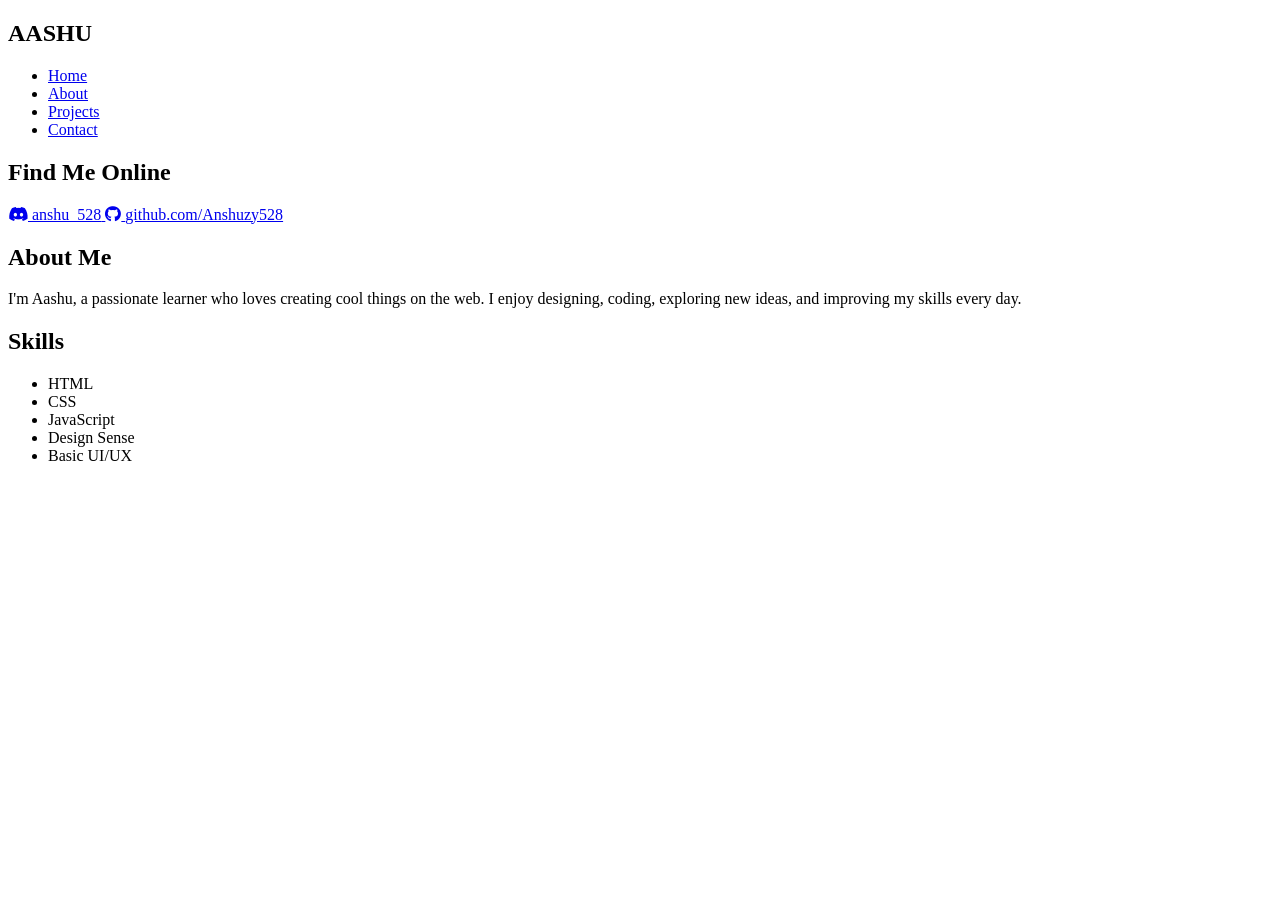
==== about.html @ 52915b21 "Add files via upload" ====
<!DOCTYPE html>
<html lang="en">
<head>
    <link rel="stylesheet" href="https://cdnjs.cloudflare.com/ajax/libs/font-awesome/6.5.0/css/all.min.css">

    <meta charset="UTF-8">
    <title>About Me | Aashu</title>
    <link rel="stylesheet" href="css/style.css">
</head>
<body data-color="purple">

    <nav>
        <h2 class="logo">AASHU</h2>
        <ul>
            <li><a href="index.html">Home</a></li>
            <li><a class="active" href="about.html">About</a></li>
            <li><a href="projects.html">Projects</a></li>
            <li><a href="contact.html">Contact</a></li>
        </ul>
    </nav>

    <section class="content">
        <div class="social-box reveal">
    <h2>Find Me Online</h2>

    <div class="social-links">
        <a href="https://discord.com/users/anshu_528" class="social discord">
            <i class="fab fa-discord"></i>
            <span>anshu_528</span>
        </a>

        <a href="https://github.com/Anshuzy528" class="social github">
            <i class="fab fa-github"></i>
            <span>github.com/Anshuzy528</span>
        </a>
    </div>
</div>

        <h1>About Me</h1>
        <p>
            I'm Aashu, a passionate learner who loves creating cool things on the web.
            I enjoy designing, coding, exploring new ideas, and improving my skills every day.
        </p>

        <h2 class="sub-title">Skills</h2>
        <ul class="skills">
            <li>HTML</li>
            <li>CSS</li>
            <li>JavaScript</li>
            <li>Design Sense</li>
            <li>Basic UI/UX</li>
        </ul>
    </section>

    <script src="js/main.js"></script>
</body>
</html>
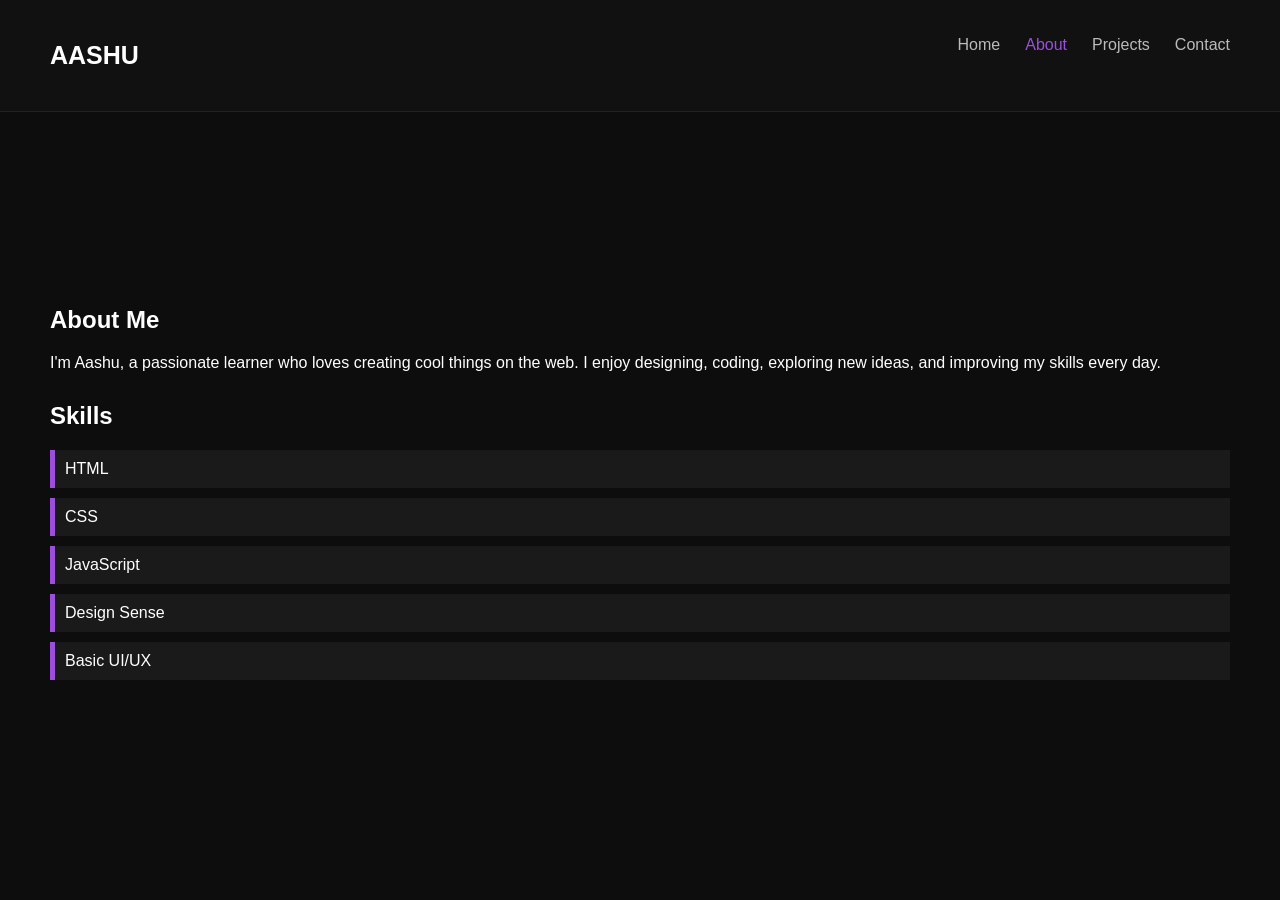
==== commit 9d1c1219: "Update about.html" ====
--- a/about.html
+++ b/about.html
@@ -5,7 +5,7 @@
 
     <meta charset="UTF-8">
     <title>About Me | Aashu</title>
-    <link rel="stylesheet" href="css/style.css">
+    <link rel="stylesheet" href="style.css">
 </head>
 <body data-color="purple">
 
@@ -55,3 +55,4 @@
     <script src="js/main.js"></script>
 </body>
 </html>
+
--- a/style.css
+++ b/style.css
@@ -0,0 +1,229 @@
+/* BASIC STYLING */
+body {
+    margin: 0;
+    padding: 0;
+    background: #0d0d0d;
+    color: white;
+    font-family: 'Poppins', sans-serif;
+}
+
+/* NAVBAR */
+nav {
+    display: flex;
+    justify-content: space-between;
+    padding: 20px 50px;
+    background: #111;
+    border-bottom: 1px solid #222;
+}
+
+nav .logo {
+    font-size: 25px;
+    font-weight: 600;
+}
+
+nav ul {
+    list-style: none;
+    display: flex;
+    gap: 25px;
+}
+
+nav ul li a {
+    text-decoration: none;
+    color: #bbb;
+    font-size: 16px;
+    transition: 0.3s;
+}
+
+nav ul li a:hover,
+nav ul li a.active {
+    color: var(--accent);
+}
+
+/* HERO SECTION */
+.hero {
+    height: 80vh;
+    display: flex;
+    flex-direction: column;
+    justify-content: center;
+    padding-left: 50px;
+}
+
+.hero h1 {
+    font-size: 60px;
+}
+
+.hero h1 span {
+    color: var(--accent);
+}
+
+.hero p {
+    margin: 10px 0 30px;
+    font-size: 20px;
+}
+
+.btn {
+    padding: 10px 25px;
+    background: var(--accent);
+    color: #000;
+    border-radius: 6px;
+    text-decoration: none;
+    font-weight: 600;
+    transition: 0.3s;
+}
+
+.btn:hover {
+    box-shadow: 0 0 15px var(--accent);
+}
+
+/* CONTENT PAGES */
+.content {
+    padding: 50px;
+}
+
+.sub-title {
+    margin-top: 30px;
+}
+
+/* SKILLS */
+.skills {
+    list-style: none;
+    padding-left: 0;
+}
+
+.skills li {
+    background: #1a1a1a;
+    padding: 10px;
+    margin: 10px 0;
+    border-left: 5px solid var(--accent);
+}
+
+/* PROJECT CARDS */
+.project-grid {
+    display: grid;
+    grid-template-columns: repeat(3, 1fr);
+    gap: 25px;
+    margin-top: 30px;
+}
+
+.card {
+    background: #1a1a1a;
+    padding: 25px;
+    border-radius: 10px;
+    border: 1px solid #222;
+    transition: 0.3s;
+}
+
+.card:hover {
+    border-color: var(--accent);
+    box-shadow: 0 0 20px var(--accent);
+}
+
+/* CONTACT FORM */
+.contact-form {
+    display: flex;
+    flex-direction: column;
+    gap: 15px;
+    max-width: 400px;
+}
+
+.contact-form input,
+.contact-form textarea {
+    padding: 12px;
+    border: none;
+    border-radius: 6px;
+    background: #1a1a1a;
+    color: white;
+}
+
+/* ACCENT COLORS */
+body[data-color="blue"] { --accent: #00aaff; }
+body[data-color="purple"] { --accent: #9d4edd; }
+body[data-color="green"] { --accent: #00ff88; }
+body[data-color="red"] { --accent: #ff5e5e; }
+
+/* SOCIAL LINKS */
+.social-box {
+    margin-top: 40px;
+}
+
+.social-box h2 {
+    margin-bottom: 15px;
+}
+
+.social-links {
+    display: flex;
+    gap: 20px;
+    flex-wrap: wrap;
+}
+
+.social {
+    background: #1a1a1a;
+    padding: 12px 20px;
+    border-radius: 8px;
+    color: white;
+    text-decoration: none;
+    display: flex;
+    align-items: center;
+    gap: 10px;
+    font-size: 16px;
+    transition: 0.3s;
+}
+
+.discord {
+    border-left: 4px solid #9d4edd;
+}
+.github {
+    border-left: 4px solid #00ff88;
+}
+
+.social:hover {
+    box-shadow: 0 0 10px var(--accent);
+}
+
+/* SCROLL REVEAL */
+.reveal {
+    opacity: 0;
+    transform: translateY(40px);
+    transition: 0.6s ease-out;
+}
+
+.reveal.active {
+    opacity: 1;
+    transform: translateY(0);
+}
+
+/* RESPONSIVE DESIGN */
+@media (max-width: 768px) {
+
+    nav {
+        flex-direction: column;
+        text-align: center;
+        gap: 10px;
+    }
+
+    .hero {
+        padding: 30px;
+        text-align: center;
+    }
+
+    .hero h1 {
+        font-size: 40px;
+    }
+
+    .project-grid {
+        grid-template-columns: 1fr;
+    }
+
+    .skills li {
+        font-size: 15px;
+    }
+
+    .contact-form {
+        width: 100%;
+    }
+
+    .social-links {
+        flex-direction: column;
+    }
+}
+
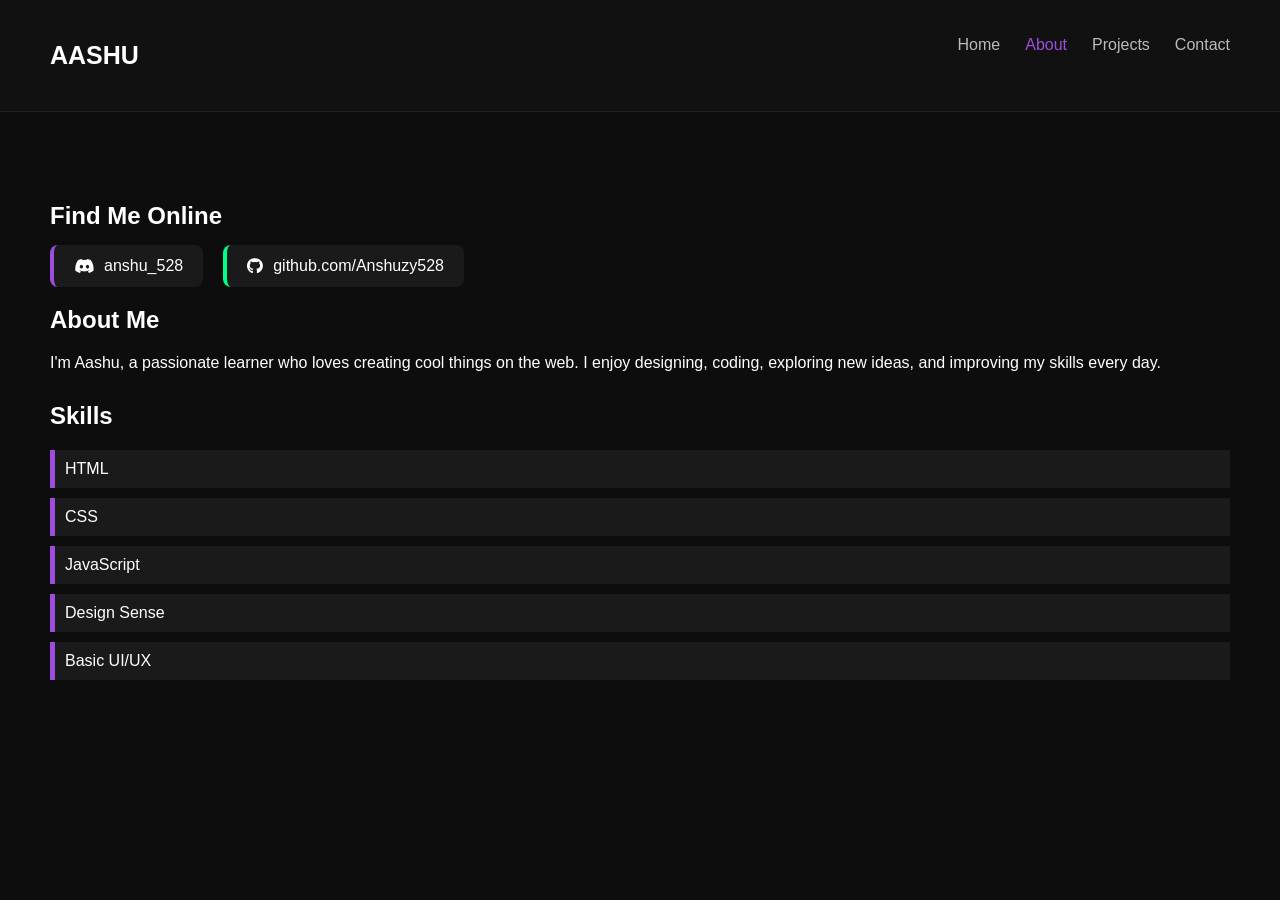
==== commit 2d08a093: "Update about.html" ====
--- a/about.html
+++ b/about.html
@@ -6,6 +6,7 @@
     <meta charset="UTF-8">
     <title>About Me | Aashu</title>
     <link rel="stylesheet" href="style.css">
+    
 </head>
 <body data-color="purple">
 
@@ -52,7 +53,8 @@
         </ul>
     </section>
 
-    <script src="js/main.js"></script>
+    <script src="main.js"></script>
 </body>
 </html>
 
+
